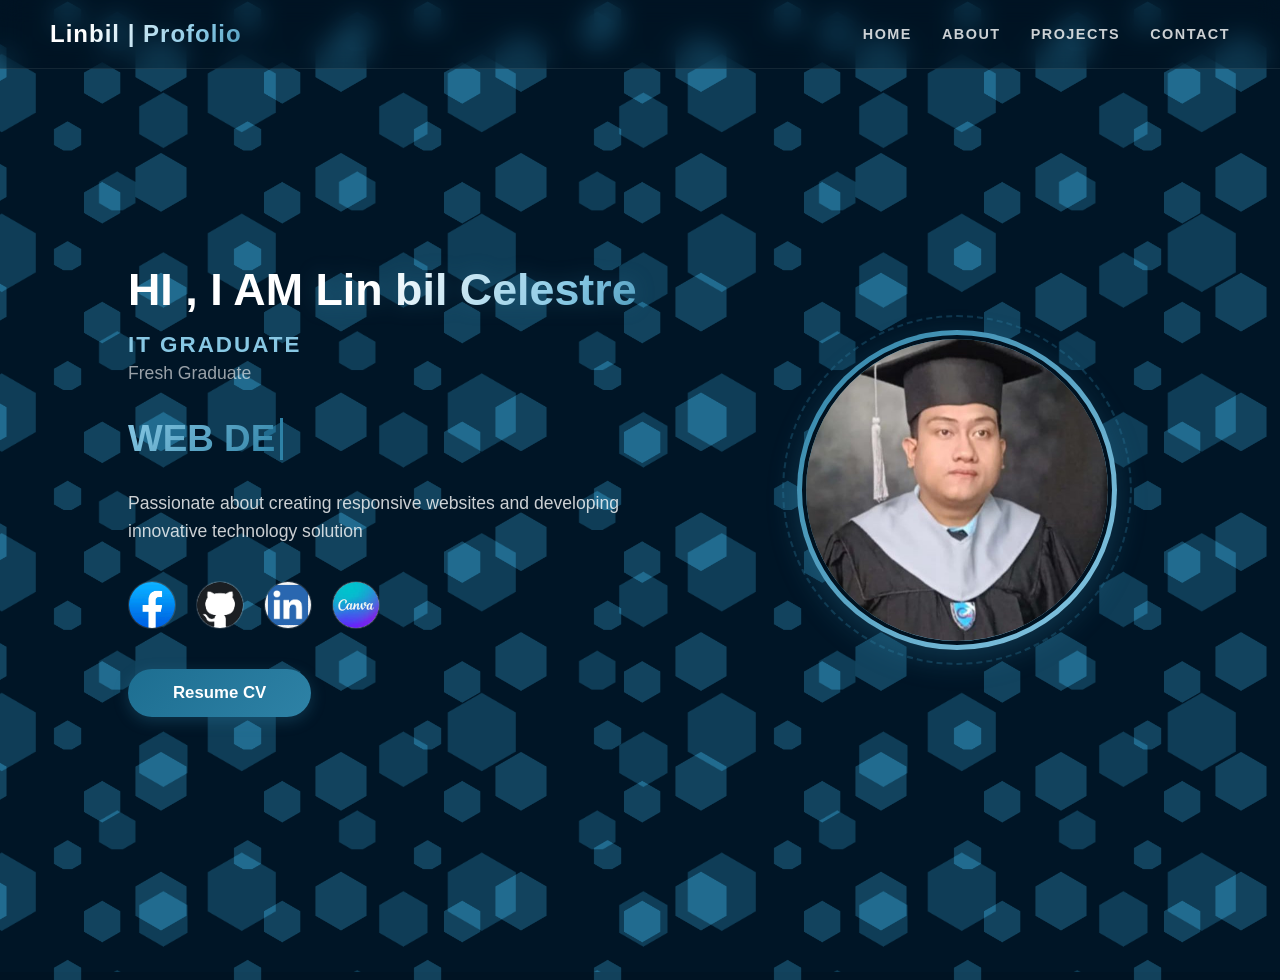
==== index.html @ 0e0c112b "." ====
<!DOCTYPE html>
<html lang="en">

<head>
    <meta charset="UTF-8">
    <meta name="viewport" content="width=device-width, initial-scale=1.0">
    <title>Profolio</title>
    <link rel="stylesheet" href="index.css">
</head>

<body>
    <script src="header.js" data-prefix="./"></script>

    <section class="hero">
        <div class="hero-content">
            <h1>HI , I AM <span class="name-highlight">Lin bil Celestre</span></h1>
            <h3 class="title-grad">IT GRADUATE</h3>
            <p class="subtitle-grad">Fresh Graduate</p>
            <h2 class="typing-text"><span class="typed-text"></span><span class="cursor">&nbsp;</span></h2>
            <p class="desc">Passionate about creating responsive websites and developing innovative technology solution
            </p>
            <div class="social-links">
                <a href="https://www.facebook.com/celestre.linbil" target="_blank" class="social-icon"><img
                        src="Picture/facebook.png" alt="Facebook"></a>
                <a href="https://github.com/Linbil21" target="_blank" class="social-icon"><img src="Picture/github.png"
                        alt="GitHub"></a>
                <a href="https://www.linkedin.com/in/linbil-celestre-6bb6b2396/" target="_blank"
                    class="social-icon"><img src="Picture/Linkidin.jpg" alt="LinkedIn"></a>
                <a href="https://www.canva.com/design/DAHLhT8pnPQ/FmAVMrvHLdE8I1X_SdRUAA/edit" target="_blank"
                    class="social-icon"><img src="Picture/logo.jpg" alt="Canva"></a>
            </div>
            <a href="Resume/Lin%20bil%20_Celestre_CV_2026.pdf" target="_blank" class="btn-resume">Resume CV</a>
        </div>
        <div class="hero-image">
            <div class="image-wrapper">
                <img src="Picture/Graduate.jpg" alt="Linbil Profile">
            </div>
        </div>
    </section>

    <script>
        // Typewriter Effect
        const words = ["WEB DEVELOPER", "FRONT END DEVELOPER"];
        let wordIndex = 0;
        let charIndex = 0;
        let isDeleting = false;
        const typedTextSpan = document.querySelector(".typed-text");

        function type() {
            const currentWord = words[wordIndex];
            if (isDeleting) {
                typedTextSpan.textContent = currentWord.substring(0, charIndex - 1);
                charIndex--;
            } else {
                typedTextSpan.textContent = currentWord.substring(0, charIndex + 1);
                charIndex++;
            }

            let typeSpeed = isDeleting ? 50 : 100;

            if (!isDeleting && charIndex === currentWord.length) {
                typeSpeed = 2000; // Pause at full word
                isDeleting = true;
            } else if (isDeleting && charIndex === 0) {
                isDeleting = false;
                wordIndex = (wordIndex + 1) % words.length;
                typeSpeed = 500; // Pause before typing next word
            }

            setTimeout(type, typeSpeed);
        }

        document.addEventListener("DOMContentLoaded", () => {
            setTimeout(type, 1000);
        });
    </script>

</body>

</html>
---- index.css ----
* {
    margin: 0;
    padding: 0;
    box-sizing: border-box;
}

html {
    background-color: #001220;
    scroll-behavior: smooth;
}

body {
    min-height: 100vh;
    margin: 0;
    padding: 0;
    overflow-y: auto;
    overflow-x: hidden;
    font-family: Arial, Helvetica, sans-serif;
    color: white;
    position: relative;
    background: transparent;
    /* Allows pseudo-elements to show through */
}

/* Layer 1 - Primary diamonds (drifting slowly) */
body::before {
    content: "";
    position: fixed;
    /* Extra padding to prevent white background showing during drifting */
    top: -8vh;
    left: -8vw;
    width: 116vw;
    height: 116vh;
    z-index: -2;
    background-image: url(./polygon-scatter-haikei.png);
    background-size: 240px;
    background-position: center;
    background-repeat: repeat;
    animation: floatBackground1 28s ease-in-out infinite alternate;
    transform-origin: center;
    will-change: transform;
    opacity: 0.7;
}

/* Layer 2 - Secondary diamonds (rotated 180deg to double the amount of diamonds and create depth) */
body::after {
    content: "";
    position: fixed;
    top: -10vh;
    left: -10vw;
    width: 120vw;
    height: 120vh;
    z-index: -1;
    background-image: url(./polygon-scatter-haikei.png);
    background-size: 180px;
    background-position: center;
    background-repeat: repeat;
    opacity: 0.45;
    transform-origin: center;
    animation: floatBackground2 40s ease-in-out infinite alternate;
    will-change: transform;
    pointer-events: none;
    /* Do not block mouse inputs */
}

@keyframes floatBackground1 {
    0% {
        transform: translate(0, 0) rotate(0deg) scale(1);
    }

    50% {
        transform: translate(-3.5vw, 2.5vh) rotate(1.2deg) scale(1.02);
    }

    100% {
        transform: translate(3.5vw, -2.5vh) rotate(-1.2deg) scale(1);
    }
}

@keyframes floatBackground2 {
    0% {
        transform: translate(0, 0) rotate(180deg) scale(1.1);
    }

    50% {
        transform: translate(2.5vw, -3.5vh) rotate(181.5deg) scale(1.13);
    }

    100% {
        transform: translate(-2.5vw, 3.5vh) rotate(178.5deg) scale(1.1);
    }
}


/* Header and Navigation Bar Styling with Glassmorphism and Smooth Animations */
header {
    position: fixed;
    top: 0;
    left: 0;
    width: 100%;
    display: flex;
    justify-content: space-between;
    align-items: center;
    padding: 20px 50px;
    z-index: 100;
    /* Stays above the particles background */
    background: rgba(0, 18, 32, 0.3);
    backdrop-filter: blur(12px);
    -webkit-backdrop-filter: blur(12px);
    border-bottom: 1px solid rgba(255, 255, 255, 0.08);

    /* Smooth Entrance Animation */
    animation: headerSlideDown 1s cubic-bezier(0.25, 1, 0.5, 1) forwards;
}

header .logo h1 {
    font-size: 1.5rem;
    font-weight: 800;
    letter-spacing: 1px;
    background: linear-gradient(120deg, #ffffff 10%, #88c8e4 40%, #2e82a6 60%, #88c8e4 80%, #ffffff 100%);
    background-size: 200% auto;
    -webkit-background-clip: text;
    -webkit-text-fill-color: transparent;
    transition: transform 0.3s ease, filter 0.3s ease;
    cursor: pointer;
    animation: textGradientShift 6s linear infinite;
}

header .logo h1:hover {
    transform: scale(1.03);
    filter: drop-shadow(0 0 10px rgba(46, 130, 166, 0.4));
}

header nav ul {
    list-style: none;
    display: flex;
    align-items: center;
    gap: 30px;
}

header nav ul li {
    display: inline-block;
    text-transform: uppercase;
    letter-spacing: 1.5px;
    font-size: 0.9rem;
}

header nav ul li a {
    color: rgba(255, 255, 255, 0.8);
    text-decoration: none;
    font-weight: 600;
    position: relative;
    padding: 5px 0;
    transition: color 0.3s ease;
}

header nav ul li a:hover {
    color: #88c8e4;
}

/* Underline slide effect on nav hover */
header nav ul li a::after {
    content: "";
    position: absolute;
    bottom: 0;
    left: 0;
    width: 100%;
    height: 2px;
    background: linear-gradient(90deg, #2e82a6, #88c8e4);
    transform: scaleX(0);
    transform-origin: right;
    transition: transform 0.35s cubic-bezier(0.25, 1, 0.5, 1);
}

header nav ul li a:hover::after {
    transform: scaleX(1);
    transform-origin: left;
}

/* Keyframes for smooth header drop-down */
@keyframes headerSlideDown {
    0% {
        transform: translateY(-100%);
        opacity: 0;
    }

    100% {
        transform: translateY(0);
        opacity: 1;
    }
}

/* Hero Section Styles */
.hero {
    min-height: calc(100vh - 80px);
    margin-top: 80px;
    display: flex;
    justify-content: space-between;
    align-items: center;
    padding: 40px 10%;
    gap: 50px;
    z-index: 1;
}

.hero-content {
    flex: 1.2;
    display: flex;
    flex-direction: column;
    justify-content: center;
}

.hero-content h1 {
    font-size: 2.8rem;
    font-weight: 800;
    color: #ffffff;
    margin-bottom: 15px;
    line-height: 1.2;
}

.hero-content h1 .name-highlight {
    background: linear-gradient(120deg, #ffffff 10%, #88c8e4 40%, #2e82a6 60%, #88c8e4 80%, #ffffff 100%);
    background-size: 200% auto;
    -webkit-background-clip: text;
    -webkit-text-fill-color: transparent;
    filter: drop-shadow(0 0 10px rgba(46, 130, 166, 0.3));
    animation: textGradientShift 4s linear infinite;
}

@keyframes textGradientShift {
    0% {
        background-position: 0% center;
    }

    100% {
        background-position: 200% center;
    }
}

.hero-content .title-grad {
    font-size: 1.4rem;
    font-weight: 700;
    color: #88c8e4;
    letter-spacing: 2px;
    margin-bottom: 5px;
}

.hero-content .subtitle-grad {
    font-size: 1.1rem;
    color: rgba(255, 255, 255, 0.6);
    margin-bottom: 25px;
}

/* Typing text styling */
.hero-content .typing-text {
    font-size: 2.3rem;
    font-weight: 800;
    color: #ffffff;
    height: 60px;
    /* Prevents layout shifting during typing */
    display: flex;
    align-items: center;
    margin-bottom: 20px;
}

.hero-content .typing-text .typed-text {
    background: linear-gradient(135deg, #88c8e4, #2e82a6);
    -webkit-background-clip: text;
    -webkit-text-fill-color: transparent;
}

.hero-content .typing-text .cursor {
    display: inline-block;
    width: 3px;
    background-color: #2e82a6;
    margin-left: 5px;
    animation: blinkCursor 0.8s infinite;
}

@keyframes blinkCursor {

    0%,
    100% {
        opacity: 0;
    }

    50% {
        opacity: 1;
    }
}

.hero-content .desc {
    font-size: 1.1rem;
    color: rgba(255, 255, 255, 0.8);
    line-height: 1.6;
    margin-bottom: 35px;
    max-width: 550px;
}

/* Social media links */
.social-links {
    display: flex;
    gap: 20px;
    margin-bottom: 40px;
}

.social-icon {
    width: 48px;
    height: 48px;
    border-radius: 50%;
    overflow: hidden;
    display: flex;
    justify-content: center;
    align-items: center;
    background: rgba(255, 255, 255, 0.05);
    border: 1px solid rgba(255, 255, 255, 0.1);
    transition: all 0.4s cubic-bezier(0.175, 0.885, 0.32, 1.275);
}

.social-icon img {
    width: 100%;
    height: 100%;
    object-fit: cover;
    transition: transform 0.4s ease;
}

.social-icon:hover {
    transform: scale(1.15) rotate(8deg);
    background: rgba(46, 130, 166, 0.2);
    border-color: #2e82a6;
    box-shadow: 0 0 15px rgba(46, 130, 166, 0.4);
}

.social-icon:hover img {
    transform: scale(1.05);
}

/* Resume button with premium animations */
.btn-resume {
    align-self: flex-start;
    padding: 14px 45px;
    font-size: 1.05rem;
    font-weight: 700;
    color: #ffffff;
    background: linear-gradient(135deg, #1d6e91, #2e82a6);
    border: none;
    border-radius: 30px;
    text-decoration: none;
    box-shadow: 0 4px 15px rgba(46, 130, 166, 0.3);
    transition: all 0.4s cubic-bezier(0.25, 1, 0.5, 1);
    position: relative;
    overflow: hidden;
}

/* Shiny hover animation effect */
.btn-resume::before {
    content: "";
    position: absolute;
    top: 0;
    left: -100%;
    width: 100%;
    height: 100%;
    background: linear-gradient(120deg,
            transparent,
            rgba(255, 255, 255, 0.25),
            transparent);
    transition: all 0.6s ease;
}

.btn-resume:hover {
    transform: translateY(-4px) scale(1.02);
    box-shadow: 0 8px 25px rgba(46, 130, 166, 0.5);
    background: linear-gradient(135deg, #2e82a6, #88c8e4);
}

.btn-resume:hover::before {
    left: 100%;
}

.btn-resume:active {
    transform: translateY(-1px);
}

/* Hero Profile image styling with float animation */
.hero-image {
    flex: 0.8;
    display: flex;
    justify-content: center;
    align-items: center;
}

.image-wrapper {
    position: relative;
    width: 320px;
    height: 320px;
    border-radius: 50%;
    padding: 5px;
    background: linear-gradient(135deg, #2e82a6, #88c8e4);
    box-shadow: 0 10px 30px rgba(46, 130, 166, 0.3);
    /* Float animation */
    animation: floatImage 6s ease-in-out infinite;
    transition: transform 0.4s ease, box-shadow 0.4s ease;
}

.image-wrapper::before {
    content: "";
    position: absolute;
    top: -15px;
    left: -15px;
    right: -15px;
    bottom: -15px;
    border-radius: 50%;
    border: 2px dashed rgba(46, 130, 166, 0.3);
    animation: rotateRing 20s linear infinite;
    pointer-events: none;
}

.image-wrapper img {
    width: 100%;
    height: 100%;
    border-radius: 50%;
    object-fit: cover;
    border: 4px solid #001220;
    /* Matches background */
}

/* Smooth float and rotation keyframes */
@keyframes floatImage {

    0%,
    100% {
        transform: translateY(0);
    }

    50% {
        transform: translateY(-15px);
        box-shadow: 0 20px 40px rgba(46, 130, 166, 0.5);
    }
}

@keyframes rotateRing {
    0% {
        transform: rotate(0deg);
    }

    100% {
        transform: rotate(360deg);
    }
}

/* Responsive styles */
@media (max-width: 992px) {
    .hero {
        flex-direction: column-reverse;
        text-align: center;
        padding: 40px 5%;
        margin-top: 100px;
        gap: 40px;
    }

    .hero-content {
        align-items: center;
    }

    .btn-resume {
        align-self: center;
    }

    .image-wrapper {
        width: 260px;
        height: 260px;
    }
}

/* About Page Styles */
.about-section {
    min-height: calc(100vh - 80px);
    margin-top: 80px;
    display: flex;
    justify-content: center;
    align-items: center;
    padding: 40px 10%;
    z-index: 1;
}

.about-container {
    display: flex;
    align-items: center;
    justify-content: space-between;
    gap: 80px;
    width: 100%;
    max-width: 1200px;
}

.about-image {
    flex: 1;
    display: flex;
    justify-content: center;
}

.about-image-wrapper {
    position: relative;
    width: 380px;
    height: 380px;
    border-radius: 50%;
    padding: 6px;
    background: linear-gradient(135deg, #2e82a6, #88c8e4);
    box-shadow: 0 10px 30px rgba(46, 130, 166, 0.3);
    animation: floatImage 6s ease-in-out infinite;
}

.about-image-wrapper::before {
    content: "";
    position: absolute;
    top: -15px;
    left: -15px;
    right: -15px;
    bottom: -15px;
    border-radius: 50%;
    border: 2px dashed rgba(46, 130, 166, 0.3);
    animation: rotateRing 20s linear infinite;
    pointer-events: none;
}

.about-image-wrapper img {
    width: 100%;
    height: 100%;
    border-radius: 50%;
    object-fit: cover;
    border: 4px solid #001220;
}

.about-content {
    flex: 1.2;
    display: flex;
    flex-direction: column;
    align-items: center;
    /* Centers the content block horizontally */
    text-align: center;
    /* Centers the text */
}

.about-title {
    font-size: 2.5rem;
    font-weight: 800;
    letter-spacing: 2px;
    background: linear-gradient(120deg, #ffffff 10%, #88c8e4 40%, #2e82a6 60%, #88c8e4 80%, #ffffff 100%);
    background-size: 200% auto;
    -webkit-background-clip: text;
    -webkit-text-fill-color: transparent;
    margin-bottom: 30px;
    position: relative;
    animation: textGradientShift 4s linear infinite;
    filter: drop-shadow(0 0 10px rgba(46, 130, 166, 0.25));
}

/* Subtle line under the title */
.about-title::after {
    content: "";
    position: absolute;
    bottom: -8px;
    left: 50%;
    transform: translateX(-50%);
    width: 80px;
    height: 3px;
    background: linear-gradient(90deg, #2e82a6, #88c8e4, #ffffff, #2e82a6);
    background-size: 200% auto;
    border-radius: 2px;
    animation: textGradientShift 4s linear infinite;
}

.about-text {
    display: flex;
    flex-direction: column;
    gap: 20px;
}

.about-text p {
    font-size: 1.1rem;
    line-height: 1.6;
    color: rgba(255, 255, 255, 0.85);
}

.about-text strong {
    color: #88c8e4;
    font-weight: 600;
}

/* Responsive styles */
@media (max-width: 992px) {
    .about-container {
        flex-direction: column;
        gap: 50px;
    }

    .about-image-wrapper {
        width: 300px;
        height: 300px;
    }

    .about-title {
        font-size: 2.2rem;
    }
}

/* Custom Scrollbar styled dynamically */
::-webkit-scrollbar {
    width: 10px;
}

::-webkit-scrollbar-track {
    background: rgba(0, 18, 32, 0.8);
    margin-top: 80px;
    /* Offset to start the scrollbar exactly below the header */
}

::-webkit-scrollbar-thumb {
    background: linear-gradient(180deg, #2e82a6, #88c8e4);
    border-radius: 5px;
    border: 2px solid #001220;
}

::-webkit-scrollbar-thumb:hover {
    background: linear-gradient(180deg, #88c8e4, #ffffff);
}

/* Skills & Subjects Section Styles */
.skills-subjects-section {
    padding: 60px 10% 100px 10%;
    display: flex;
    justify-content: center;
    align-items: center;
    z-index: 1;
    position: relative;
}

.skills-subjects-container {
    width: 100%;
    max-width: 1200px;
    display: grid;
    grid-template-columns: 1fr 1fr;
    gap: 60px;
}

.skills-column,
.subjects-column {
    display: flex;
    flex-direction: column;
    align-items: center;
    width: 100%;
}

.skills-title {
    font-size: 2.5rem;
    font-weight: 800;
    letter-spacing: 2px;
    background: linear-gradient(120deg, #ffffff 10%, #88c8e4 40%, #2e82a6 60%, #88c8e4 80%, #ffffff 100%);
    background-size: 200% auto;
    -webkit-background-clip: text;
    -webkit-text-fill-color: transparent;
    margin-bottom: 50px;
    position: relative;
    animation: textGradientShift 4s linear infinite;
    filter: drop-shadow(0 0 10px rgba(46, 130, 166, 0.25));
}

.skills-title::after {
    content: "";
    position: absolute;
    bottom: -8px;
    left: 50%;
    transform: translateX(-50%);
    width: 80px;
    height: 3px;
    background: linear-gradient(90deg, #2e82a6, #88c8e4, #ffffff, #2e82a6);
    background-size: 200% auto;
    border-radius: 2px;
    animation: textGradientShift 4s linear infinite;
}

.skills-list {
    display: flex;
    flex-direction: column;
    gap: 25px;
    width: 100%;
}

.skill-card {
    background: rgba(255, 255, 255, 0.03);
    border: 1px solid rgba(255, 255, 255, 0.05);
    border-radius: 16px;
    padding: 20px 30px;
    backdrop-filter: blur(10px);
    -webkit-backdrop-filter: blur(10px);
    transition: transform 0.4s cubic-bezier(0.175, 0.885, 0.32, 1.275), box-shadow 0.4s ease, border-color 0.4s ease;
    width: 100%;
}

.skill-card:hover {
    transform: translateY(-5px);
    border-color: rgba(46, 130, 166, 0.3);
    box-shadow: 0 15px 30px rgba(0, 18, 32, 0.5), 0 0 20px rgba(46, 130, 166, 0.25);
}

.skill-info {
    display: flex;
    justify-content: space-between;
    align-items: center;
    margin-bottom: 12px;
}

.skill-info span {
    font-size: 1.1rem;
    font-weight: 600;
}

.skill-info span:first-child {
    color: #ffffff;
}

.skill-info span:last-child {
    color: #88c8e4;
}

.progress-bar {
    width: 100%;
    height: 10px;
    background: rgba(255, 255, 255, 0.1);
    border-radius: 5px;
    overflow: hidden;
}

.progress {
    height: 100%;
    width: var(--progress-width);
    background: linear-gradient(90deg, #2e82a6, #88c8e4);
    border-radius: 5px;
    animation: fillProgress 1.8s cubic-bezier(0.1, 0.8, 0.2, 1) forwards;
    position: relative;
    overflow: hidden;
}

.progress::after {
    content: "";
    position: absolute;
    top: 0;
    left: -100%;
    width: 100%;
    height: 100%;
    background: linear-gradient(90deg, transparent, rgba(255, 255, 255, 0.25), transparent);
    animation: progressShine 3s infinite linear;
}

.skill-desc {
    font-size: 0.95rem;
    color: rgba(255, 255, 255, 0.7);
    line-height: 1.5;
    margin-top: 15px;
}

@keyframes fillProgress {
    from {
        width: 0;
    }

    to {
        width: var(--progress-width);
    }
}

@keyframes progressShine {
    0% {
        left: -100%;
    }

    100% {
        left: 100%;
    }
}

@media (max-width: 992px) {
    .skills-subjects-container {
        grid-template-columns: 1fr;
        gap: 50px;
    }

    .skills-subjects-section {
        padding: 40px 5% 80px 5%;
    }
}

.subject-card {
    background: rgba(255, 255, 255, 0.03);
    border: 1px solid rgba(255, 255, 255, 0.05);
    border-radius: 16px;
    padding: 24px 30px;
    backdrop-filter: blur(10px);
    -webkit-backdrop-filter: blur(10px);
    transition: transform 0.4s cubic-bezier(0.175, 0.885, 0.32, 1.275), box-shadow 0.4s ease, border-color 0.4s ease;
    width: 100%;
    display: flex;
    align-items: center;
    justify-content: center;
    text-align: center;
}

.subject-card:hover {
    transform: translateY(-5px);
    border-color: rgba(46, 130, 166, 0.3);
    box-shadow: 0 15px 30px rgba(0, 18, 32, 0.5), 0 0 20px rgba(46, 130, 166, 0.25);
}

.subject-card span {
    font-size: 1.15rem;
    font-weight: 600;
    color: #ffffff;
    background: linear-gradient(135deg, #ffffff 60%, #88c8e4);
    -webkit-background-clip: text;
    -webkit-text-fill-color: transparent;
}

/* Education Section Styles */
.education-section {
    padding: 60px 10% 100px 10%;
    display: flex;
    justify-content: center;
    align-items: center;
    z-index: 1;
    position: relative;
}

.education-container {
    width: 100%;
    max-width: 1200px;
    display: flex;
    flex-direction: column;
    align-items: center;
}

.education-glass-box {
    background: rgba(255, 255, 255, 0.02);
    border: 1px solid rgba(255, 255, 255, 0.05);
    border-radius: 24px;
    padding: 50px 40px;
    width: 100%;
    backdrop-filter: blur(15px);
    -webkit-backdrop-filter: blur(15px);
    box-shadow: 0 20px 40px rgba(0, 18, 32, 0.4), inset 0 0 20px rgba(255, 255, 255, 0.01);
}

.education-timeline {
    position: relative;
    border-left: 2px solid rgba(46, 130, 166, 0.3);
    margin-left: 20px;
    padding-left: 30px;
    display: flex;
    flex-direction: column;
    gap: 40px;
}

.timeline-item {
    position: relative;
}

.timeline-dot {
    position: absolute;
    left: -41px;
    top: 10px;
    width: 20px;
    height: 20px;
    border-radius: 50%;
    background: #001220;
    border: 3px solid #88c8e4;
    box-shadow: 0 0 10px rgba(136, 200, 228, 0.8);
    transition: background 0.3s ease, transform 0.3s ease;
}

.timeline-item:hover .timeline-dot {
    background: #88c8e4;
    transform: scale(1.2);
}

.education-card {
    background: rgba(255, 255, 255, 0.02);
    border: 1px solid rgba(255, 255, 255, 0.03);
    border-radius: 16px;
    padding: 25px 30px;
    transition: transform 0.3s ease, border-color 0.3s ease, box-shadow 0.3s ease;
    display: flex;
    flex-direction: row-reverse;
    gap: 25px;
    align-items: flex-start;
}

.education-card:hover {
    transform: translateX(5px);
    border-color: rgba(46, 130, 166, 0.2);
    box-shadow: 0 10px 25px rgba(0, 18, 32, 0.3), 0 0 15px rgba(46, 130, 166, 0.15);
}

.education-card-logo {
    flex-shrink: 0;
    width: 64px;
    height: 64px;
    border-radius: 12px;
    background: rgba(255, 255, 255, 0.04);
    border: 1px solid rgba(255, 255, 255, 0.08);
    display: flex;
    justify-content: center;
    align-items: center;
    overflow: hidden;
    padding: 6px;
}

.education-card-logo img {
    width: 100%;
    height: 100%;
    object-fit: contain;
}

.education-card-content {
    flex: 1;
}

.education-date {
    display: inline-block;
    padding: 6px 14px;
    background: rgba(46, 130, 166, 0.2);
    border: 1px solid rgba(46, 130, 166, 0.3);
    color: #88c8e4;
    border-radius: 20px;
    font-size: 0.85rem;
    font-weight: 700;
    margin-bottom: 15px;
    letter-spacing: 0.5px;
}

.education-years {
    font-size: 0.9rem;
    font-weight: 600;
    color: rgba(255, 255, 255, 0.6);
    margin-bottom: 8px;
    display: flex;
    align-items: center;
    gap: 8px;
    letter-spacing: 0.5px;
}

.education-years::before {
    content: "📅";
    font-size: 0.85rem;
    opacity: 0.8;
}

.education-school {
    font-size: 1.05rem;
    font-weight: 700;
    color: #88c8e4;
    margin-bottom: 12px;
    display: flex;
    align-items: center;
    gap: 8px;
    letter-spacing: 0.5px;
}

.education-school::before {
    content: "🏫";
    font-size: 0.95rem;
    opacity: 0.8;
}

.education-card h3 {
    font-size: 1.35rem;
    color: #ffffff;
    margin-bottom: 10px;
}

.education-desc {
    font-size: 1rem;
    color: rgba(255, 255, 255, 0.7);
    line-height: 1.6;
}

@media (max-width: 768px) {
    .education-glass-box {
        padding: 30px 20px;
    }

    .education-timeline {
        padding-left: 20px;
        margin-left: 10px;
    }

    .timeline-dot {
        left: -31px;
        width: 16px;
        height: 16px;
        border-width: 2.5px;
    }

    .education-card {
        flex-direction: column;
        align-items: center;
        text-align: center;
        gap: 15px;
    }

    .education-years,
    .education-school {
        justify-content: center;
    }

    .education-card h3 {
        font-size: 1.25rem;
    }
}
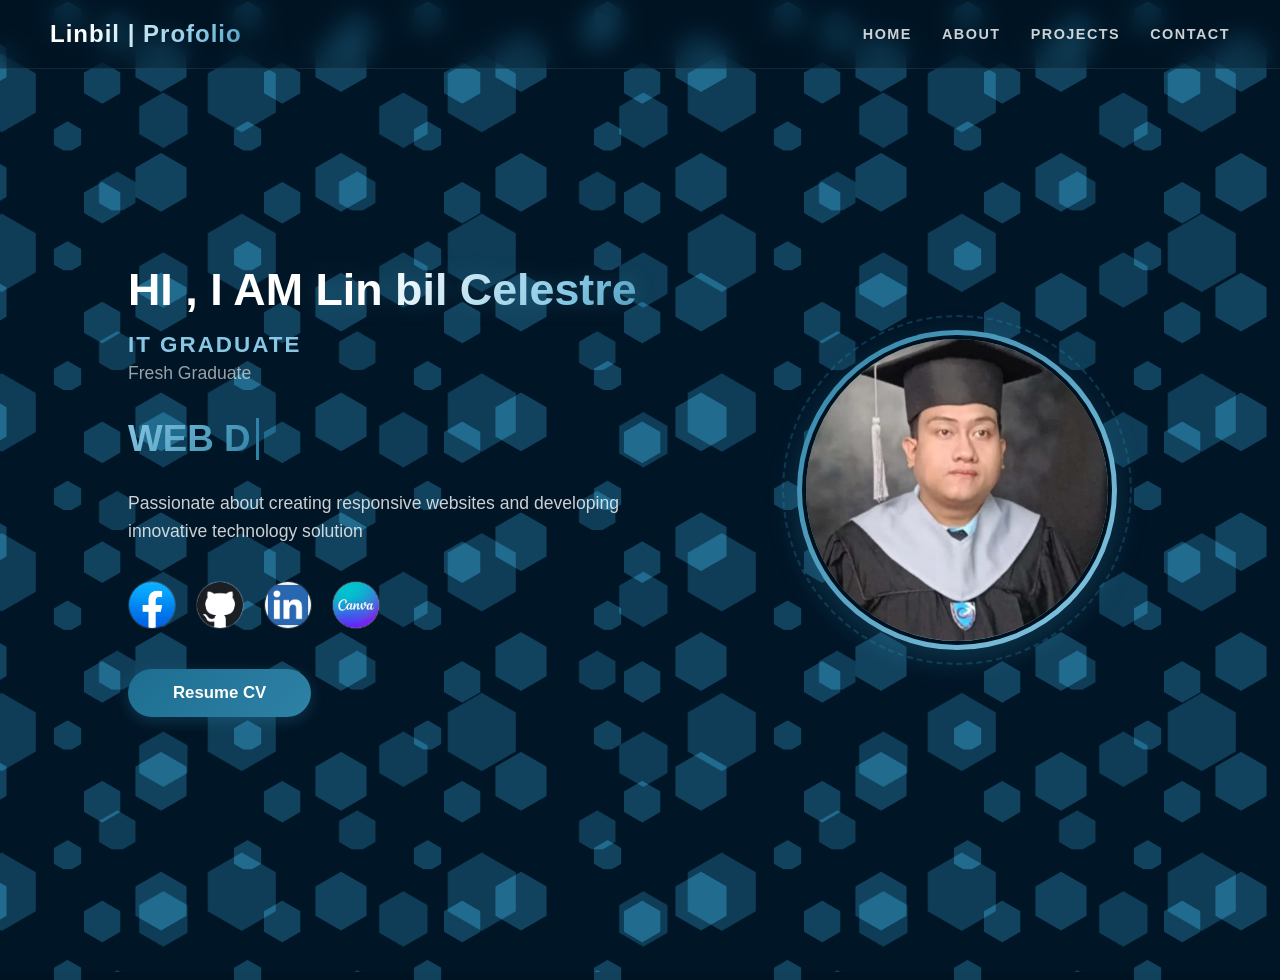
==== commit 61b7b108: "title" ====
--- a/index.html
+++ b/index.html
@@ -4,7 +4,7 @@
 <head>
     <meta charset="UTF-8">
     <meta name="viewport" content="width=device-width, initial-scale=1.0">
-    <title>Profolio</title>
+    <title>Portfolio</title>
     <link rel="stylesheet" href="index.css">
 </head>
 
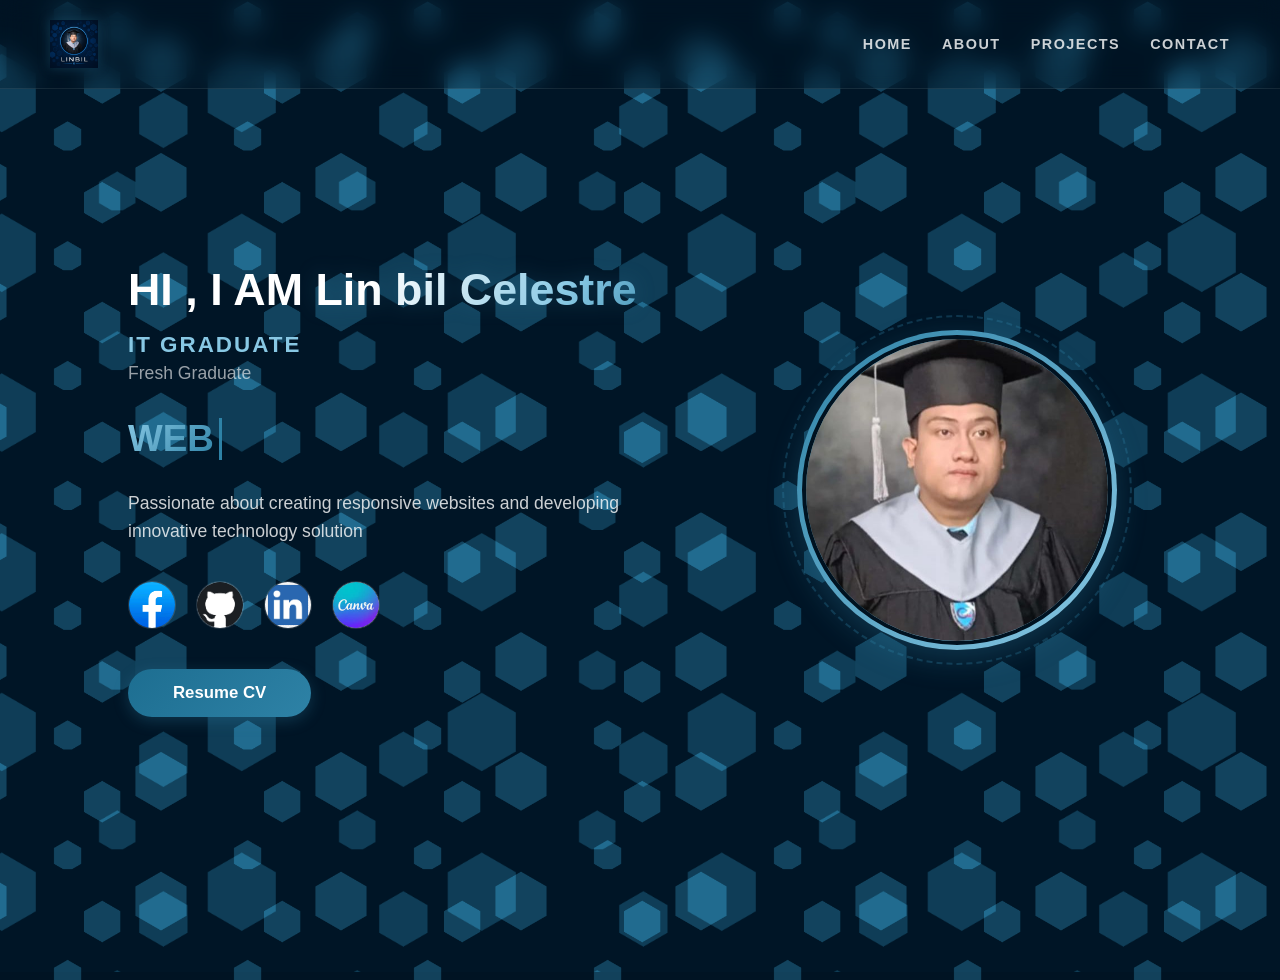
==== commit 33db67d4: "." ====
--- a/index.html
+++ b/index.html
@@ -5,6 +5,7 @@
     <meta charset="UTF-8">
     <meta name="viewport" content="width=device-width, initial-scale=1.0">
     <title>Portfolio</title>
+    <link rel="icon" type="image/png" href="logo.png">
     <link rel="stylesheet" href="index.css">
 </head>
 
--- a/index.css
+++ b/index.css
@@ -113,22 +113,23 @@
     animation: headerSlideDown 1s cubic-bezier(0.25, 1, 0.5, 1) forwards;
 }
 
-header .logo h1 {
-    font-size: 1.5rem;
-    font-weight: 800;
-    letter-spacing: 1px;
-    background: linear-gradient(120deg, #ffffff 10%, #88c8e4 40%, #2e82a6 60%, #88c8e4 80%, #ffffff 100%);
-    background-size: 200% auto;
-    -webkit-background-clip: text;
-    -webkit-text-fill-color: transparent;
+header .logo-link {
+    display: flex;
+    align-items: center;
+    text-decoration: none;
+}
+
+header .logo-img {
+    height: 48px;
+    width: auto;
+    object-fit: contain;
     transition: transform 0.3s ease, filter 0.3s ease;
-    cursor: pointer;
-    animation: textGradientShift 6s linear infinite;
-}
-
-header .logo h1:hover {
-    transform: scale(1.03);
-    filter: drop-shadow(0 0 10px rgba(46, 130, 166, 0.4));
+    filter: drop-shadow(0 0 6px rgba(46, 130, 166, 0.3));
+}
+
+header .logo-link:hover .logo-img {
+    transform: scale(1.06);
+    filter: drop-shadow(0 0 12px rgba(46, 130, 166, 0.6));
 }
 
 header nav ul {
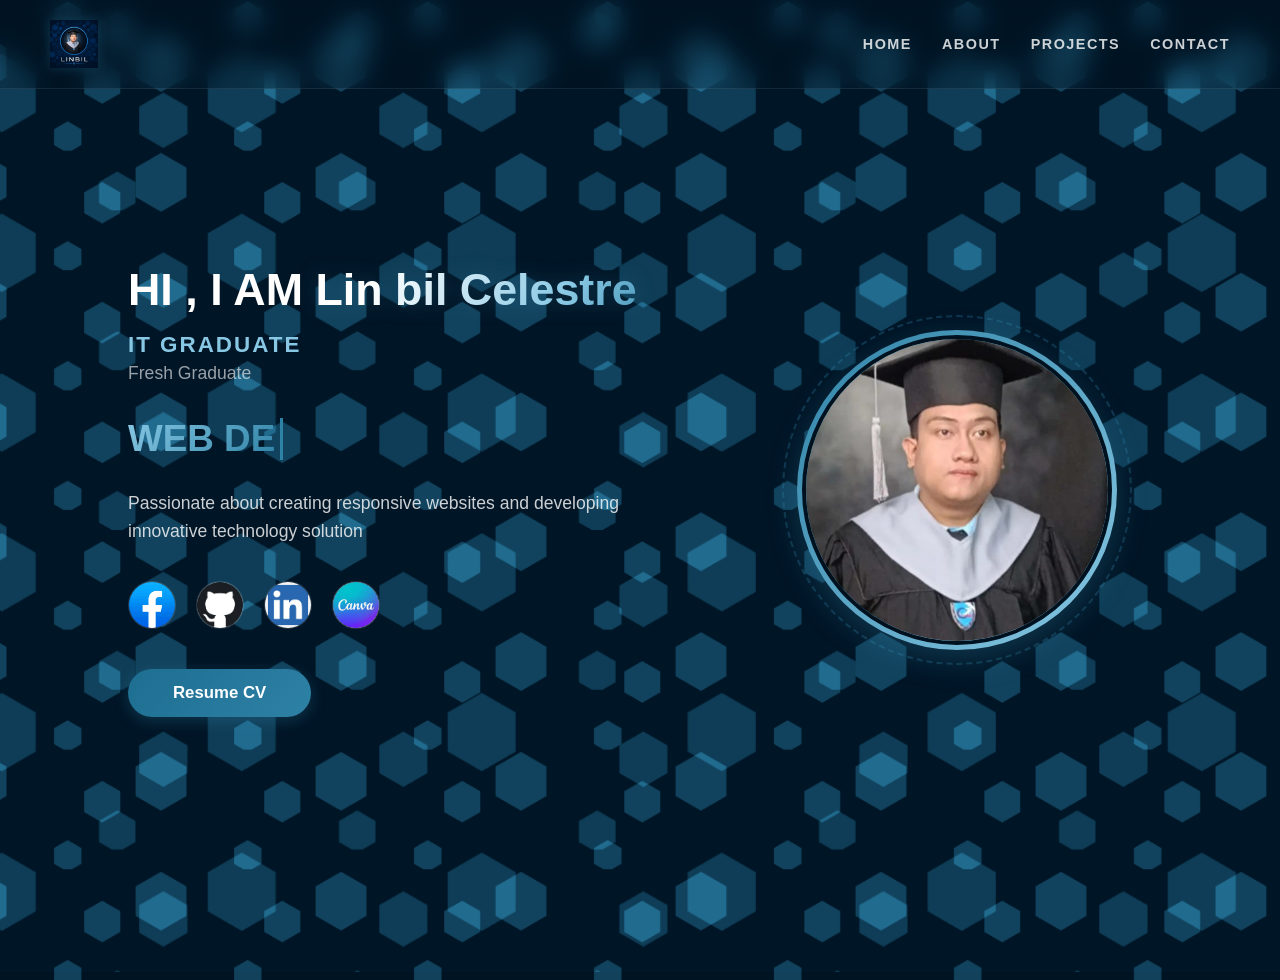
==== commit c6e1b23c: "." ====
--- a/index.html
+++ b/index.html
@@ -4,7 +4,7 @@
 <head>
     <meta charset="UTF-8">
     <meta name="viewport" content="width=device-width, initial-scale=1.0">
-    <title>Portfolio</title>
+    <title>Linbil | Home</title>
     <link rel="icon" type="image/png" href="logo.png">
     <link rel="stylesheet" href="index.css">
 </head>
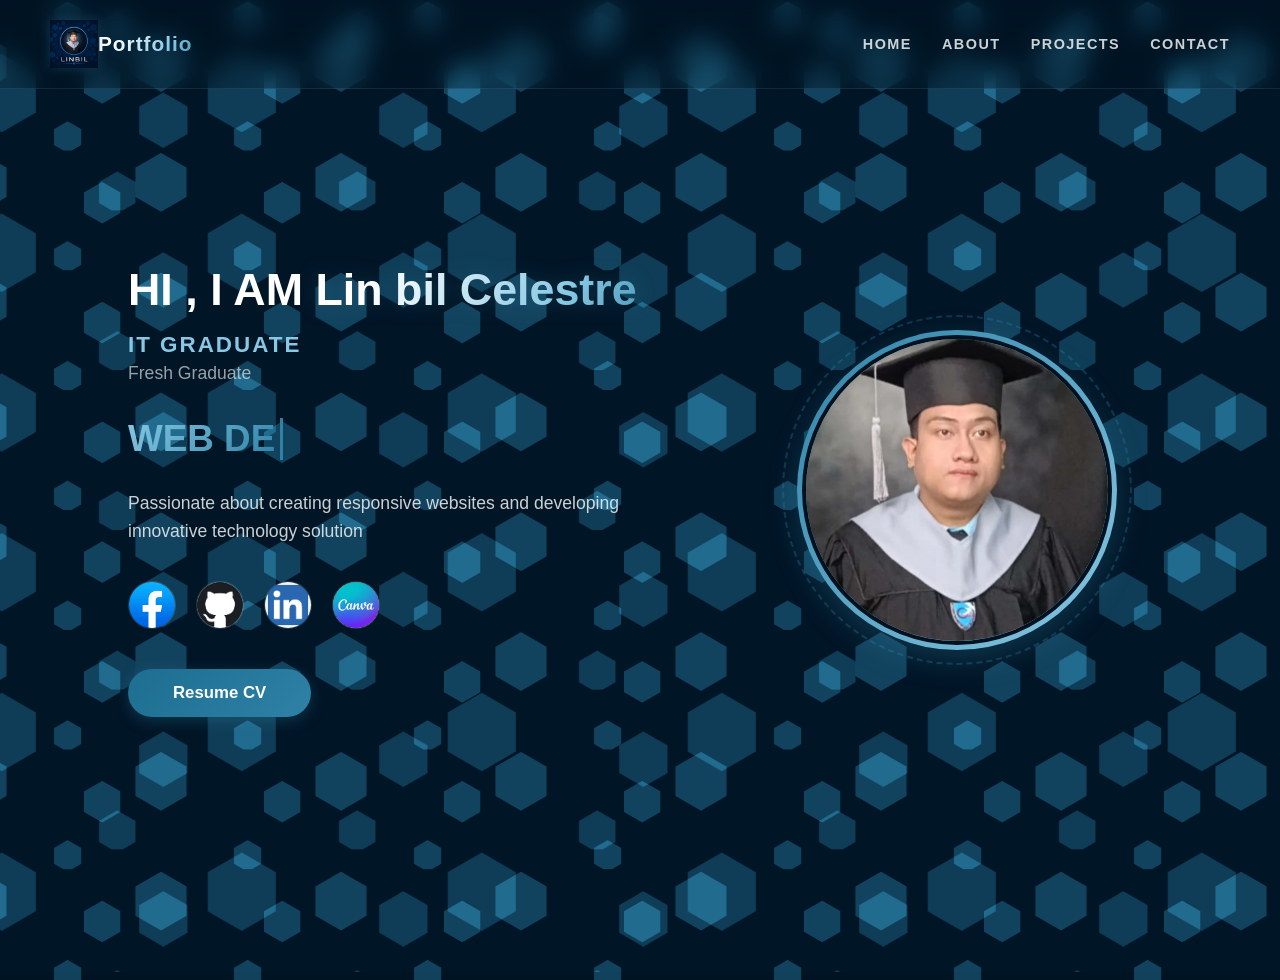
==== commit d335fe79: "." ====
--- a/index.html
+++ b/index.html
@@ -4,7 +4,7 @@
 <head>
     <meta charset="UTF-8">
     <meta name="viewport" content="width=device-width, initial-scale=1.0">
-    <title>Linbil | Home</title>
+    <title>Profolio</title>
     <link rel="icon" type="image/png" href="logo.png">
     <link rel="stylesheet" href="index.css">
 </head>
--- a/index.css
+++ b/index.css
@@ -132,6 +132,18 @@
     filter: drop-shadow(0 0 12px rgba(46, 130, 166, 0.6));
 }
 
+header .logo-text {
+    font-size: 1.3rem;
+    font-weight: 800;
+    letter-spacing: 1px;
+    background: linear-gradient(120deg, #ffffff 10%, #88c8e4 40%, #2e82a6 60%, #88c8e4 80%, #ffffff 100%);
+    background-size: 200% auto;
+    -webkit-background-clip: text;
+    -webkit-text-fill-color: transparent;
+    animation: textGradientShift 6s linear infinite;
+    white-space: nowrap;
+}
+
 header nav ul {
     list-style: none;
     display: flex;
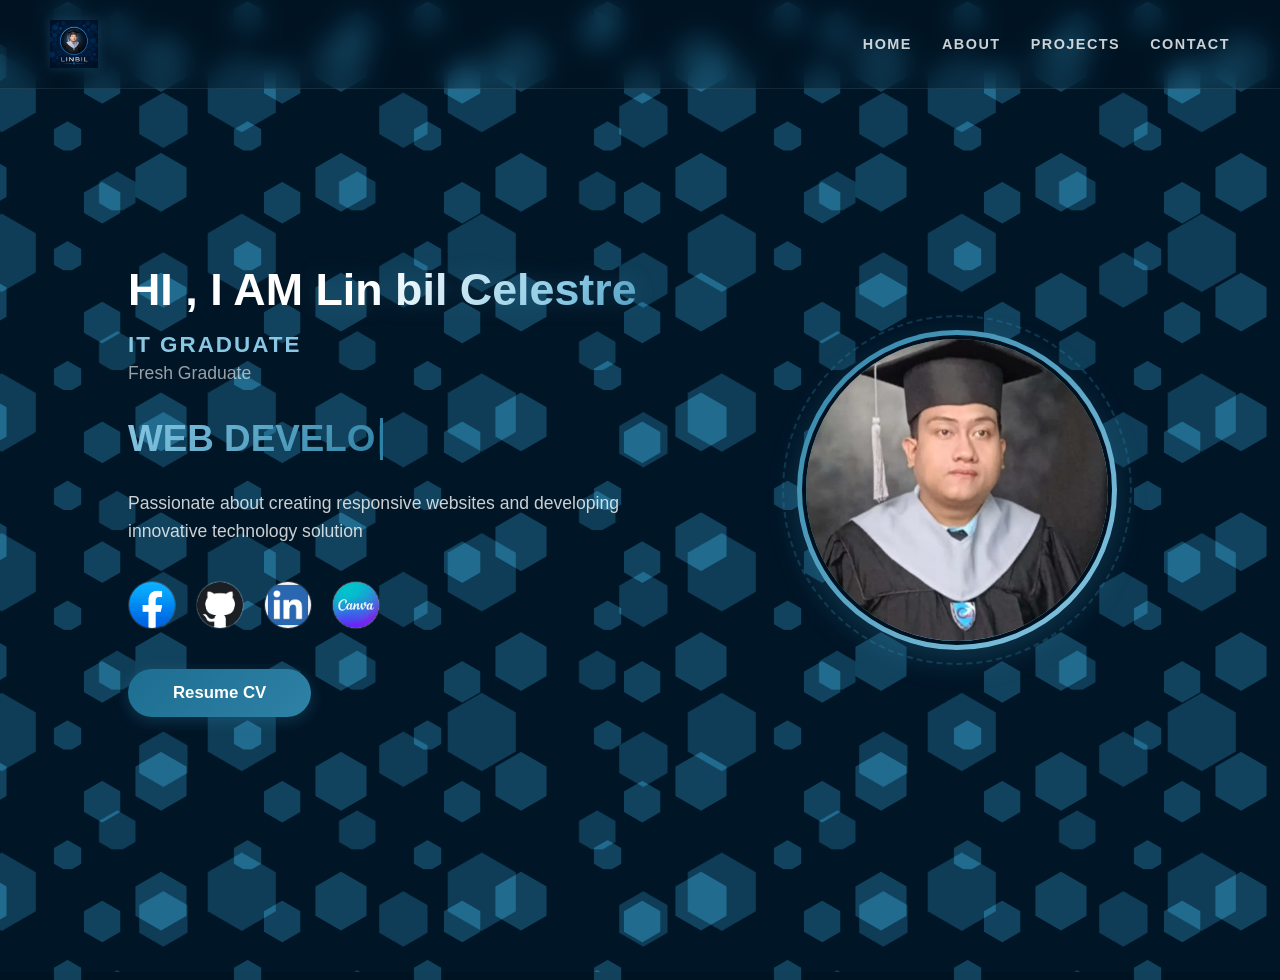
==== commit dfc32585: "update" ====
--- a/index.html
+++ b/index.html
@@ -4,7 +4,7 @@
 <head>
     <meta charset="UTF-8">
     <meta name="viewport" content="width=device-width, initial-scale=1.0">
-    <title>Profolio</title>
+    <title>Portfolio</title>
     <link rel="icon" type="image/png" href="logo.png">
     <link rel="stylesheet" href="index.css">
 </head>
